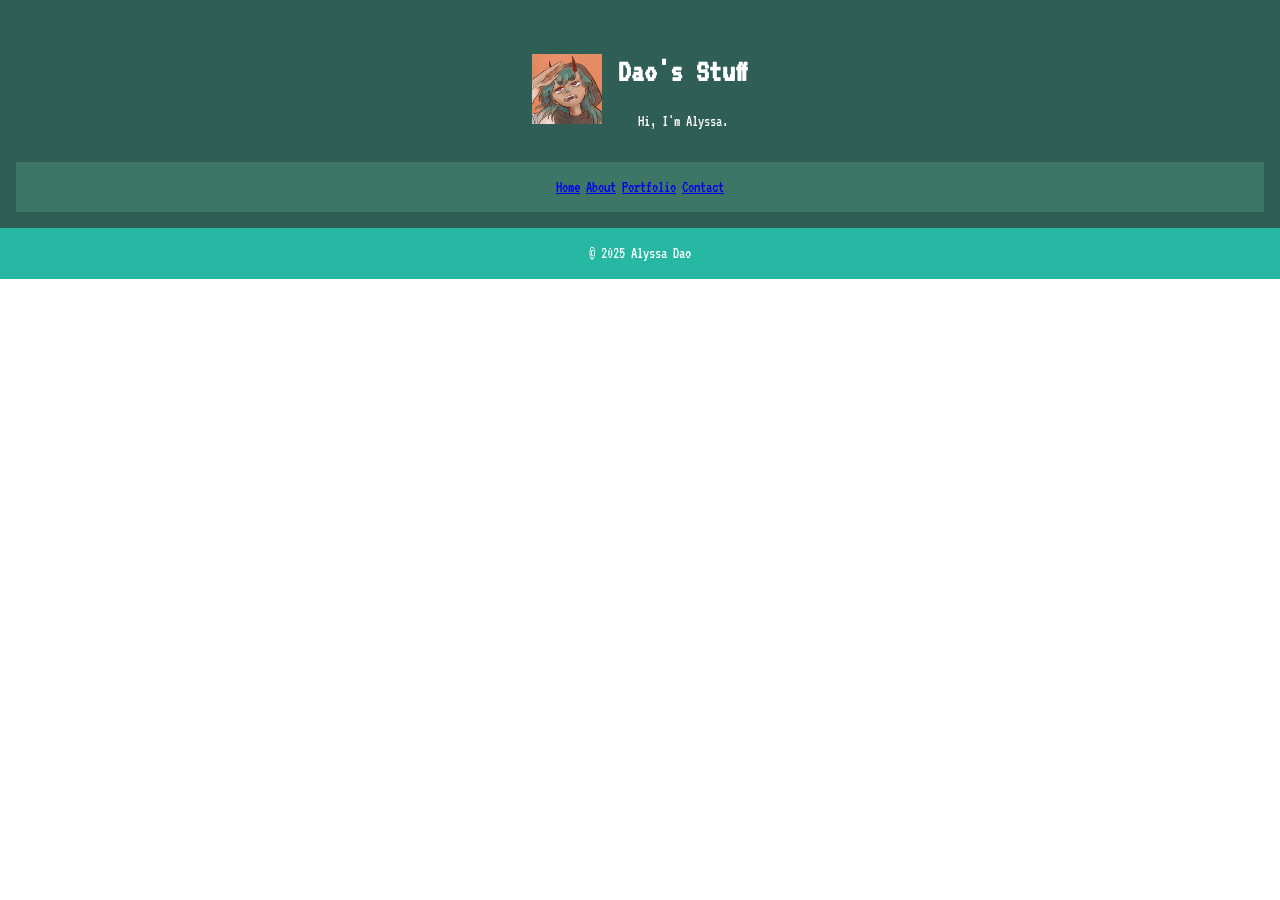
==== about.html @ 9bc63375 "a lot" ====
<!doctype html>
<html class="no-js" lang="en">

<head>
  <meta charset="utf-8">
  <title>Responsive Layouts</title>
  <meta name="description" content="This site will serve as the hub for many sub responsive layouts">
  <meta name="viewport" content="width=device-width, initial-scale=1">

  <meta property="og:title" content="">
  <meta property="og:type" content="">
  <meta property="og:url" content="">
  <meta property="og:image" content="">

  <link rel="manifest" href="site.webmanifest">
  <link rel="icon" href="icon.png">
  <!-- Place favicon.ico in the root directory -->

  <link rel="stylesheet" href="css/normalize.css">
  <link rel="stylesheet" href="css/main.css">

  <meta name="theme-color" content="#fafafa">

  <link rel="preconnect" href="https://fonts.googleapis.com">
  <link rel="preconnect" href="https://fonts.gstatic.com" crossorigin>
  <link href="https://fonts.googleapis.com/css2?family=VT323&display=swap" rel="stylesheet">

  <script>
    document.addEventListener('DOMContentLoaded', () => {
      const menuToggle = document.querySelector('.menu-toggle');
      const menu = document.getElementById('offcanvas-menu');
  
      menuToggle.addEventListener('click', () => {
        const expanded = menuToggle.getAttribute('aria-expanded') === 'true' || false;
        menuToggle.setAttribute('aria-expanded', !expanded);
        menu.classList.toggle('expanded');
      });
    });
  </script>

</head>

<body>
  <header>
    <div class="port-content">
      <img src="./img/logo.jpg" alt="" class="logo">
      <div class="site-text">
        <h1>Dao's Stuff</h1>
        <p>Hi, I'm Alyssa.</p>
      </div>
    </div>
    
    <button class="menu-toggle" aria-expanded="false" aria-controls="offcanvas-menu" aria-label="Toggle navigation menu">Menu</button>
    <nav id="offcanvas-menu" class="menu">
      <a href="./index.html">Home</a>
      <a href="./about.html">About</a>
      <a href="./portfolio.html">Portfolio</a>
      <a href="./contact.html">Contact</a>
    </nav>
  </header>

<div>
  
</div>

  <footer>
    <p>&copy; 2025 Alyssa Dao</p>
  </footer>
  <script src="js/main.js"></script>
</body>

</html>
---- css/main.css ----
html {
    scroll-behavior: smooth;
}

.vt323-regular {
    font-family: "VT323", monospace;
    font-weight: 400;
    font-style: normal;
  }

  header {
    background: #2e5e55;
    color: #fff;
    padding: 1rem;
    text-align: center;
    position: sticky;
    top: 0;
    z-index: 999;
  }

.header-text {
    text-align: center;
}

.port-content {
    display: flex;
    align-items: center;
    gap: 1rem;
    justify-content: center;
    flex-wrap: wrap;
    padding: 1rem;
    background: #2e5e55;
    color: #fff;
}

.logo {
    height: 70px;
    width: auto;
}

@media (max-width: 600px) {
    .port-content {
      flex-direction: column;
      text-align: center;
    }
  }

body {
    font-family: "VT323", monospace;
}

html, body {
    height: 100%;
    margin: 0;
    display: flex;
    flex-direction: column;
  }

  .offcanvas-nav {
    position: relative;
  }

  .menu {
    display: flex;
    justify-content: center;
    align-items: center;
    gap: 2rem;
    background-color: #3d7567;
    padding: 1rem;
    transform: translateX(100%);
    transition: transform 0.3s ease;
  }

  @media (max-width: 768px) {
    .menu {
			flex-direction: column;
            align-items: center;
            display: none;
			padding: 20px;
		}
	}

  .menu.expanded {
    transform: translateX(0);
    display: flex;
  }

  @media (min-width: 768px) {
  .offcanvas-nav {
      display: block;
    }

  .menu {
      display: block;
      position: static;
      width: auto;
      transform: none;
      box-shadow: none;
    }

  .menu.expanded {
    transform: translateX(0);
    display: flex;
  }

  .menu-toggle {
      display: none;
    }
  }

.nav-links {
    list-style: none;
    display: flex;
    gap: 4px;
    padding: 0;
    margin: 0;
}

.navbar {
    display: flex;
    flex-direction: column;
    align-items: center;
    justify-content: center;
    padding: 10px;
  }

.nav-links a:hover {
    color: #9ffcff;
  }

.index-paragraph {
    text-align: center;
    background-color: rgba(146, 172, 172, 0.534);
    margin: auto;
}

.about-content {
    display: flex;
    align-items: center;
    gap: 2rem;
    max-width: 1000px;
    margin: 40px auto;
    padding: 20px;
    flex-wrap: wrap;
}


  .carousel-container {
    max-width: 800px;
    margin: 20px auto;
    position: relative;
    overflow: hidden;
    border-radius: 8px;
    box-shadow: 0 4px 8px rgba(0, 0, 0, 0.2);
  }
  
  .carousel {
    position: relative;
  }
  
  .carousel-images {
    display: flex;
    transition: transform 0.5s ease-in-out;
  }
  
  .carousel-images img {
    width: 100%;
    flex-shrink: 0;
    object-fit: cover;
  }
  
  .carousel-btn {
    position: absolute;
    top: 50%;
    transform: translateY(-50%);
    background-color: rgba(0, 0, 0, 0.5);
    border: none;
    color: white;
    padding: 10px 15px;
    cursor: pointer;
    font-size: 24px;
    z-index: 1;
  }
  
  .carousel-btn.prev {
    left: 10px;
  }
  
  .carousel-btn.next {
    right: 10px;
  }
  
  .carousel-btn:hover {
    background-color: rgba(0, 0, 0, 0.7);
  }
  

  footer {
    background: #27b8a4;
    color: #fff;
    text-align: center;
  }
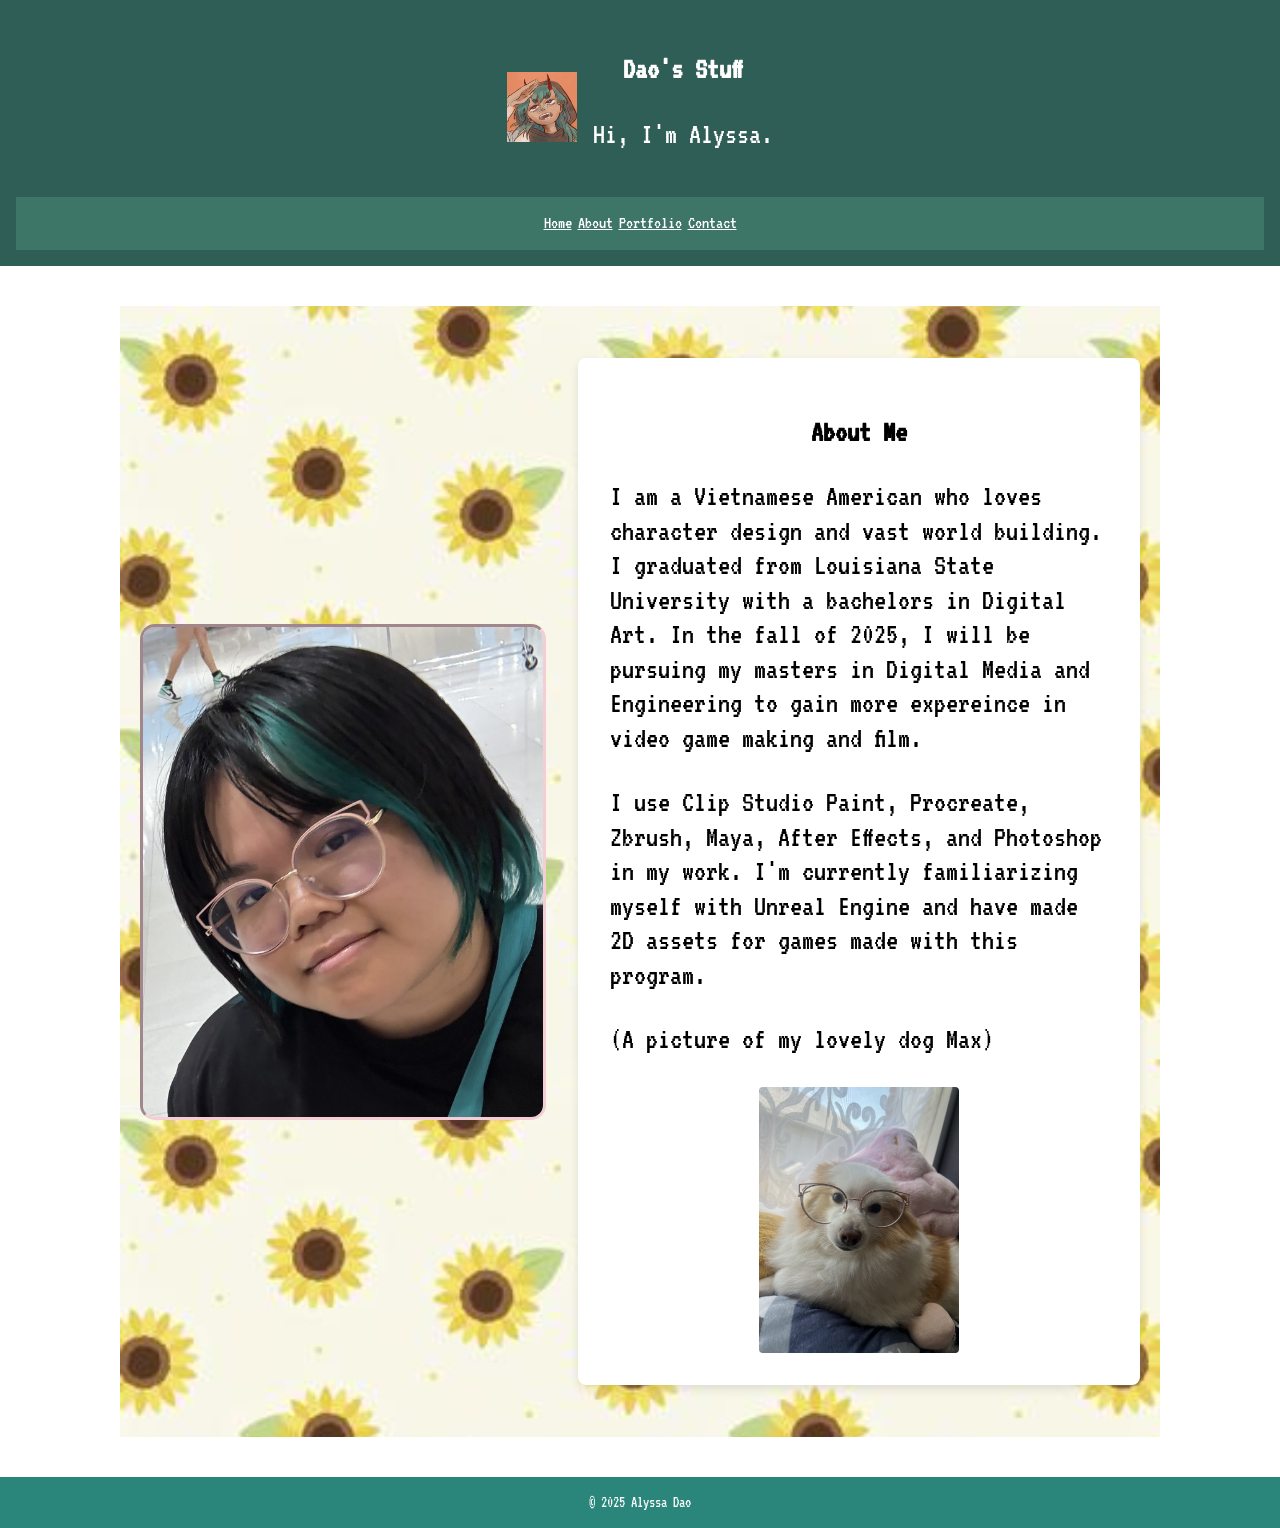
==== commit 288f3f1a: "yay" ====
--- a/about.html
+++ b/about.html
@@ -59,7 +59,15 @@
     </nav>
   </header>
 
-<div>
+<div class="about-content">
+  <img src="./img/me.jpg" alt="image of Alyssa Dao" class="about-img">
+  <div class="about-text">
+<h2>About Me</h2>
+<p>I am a Vietnamese American who loves character design and vast world building. I graduated from Louisiana State University with a bachelors in Digital Art. In the fall of 2025, I will be pursuing my masters in Digital Media and Engineering to gain more expereince in video game making and film.</p>
+<p>I use Clip Studio Paint, Procreate, Zbrush, Maya, After Effects, and Photoshop in my work. I'm currently familiarizing myself with Unreal Engine and have made 2D assets for games made with this program.</p>
+<p>(A picture of my lovely dog Max)</p>
+<img src="./img/max.jpg" alt="my dog Max" class="dog-img">
+  </div>
   
 </div>
 
--- a/css/main.css
+++ b/css/main.css
@@ -7,7 +7,10 @@
     font-weight: 400;
     font-style: normal;
   }
-
+h1, h2, h3 {
+    font-size: 30px;
+    text-align: center;
+}
   header {
     background: #2e5e55;
     color: #fff;
@@ -31,6 +34,7 @@
     padding: 1rem;
     background: #2e5e55;
     color: #fff;
+    font-size: 30px;
 }
 
 .logo {
@@ -70,7 +74,15 @@
     transform: translateX(100%);
     transition: transform 0.3s ease;
   }
-
+  .menu a {
+    color: #ffffff;
+    text-decoration: underline;
+    font-size: 18px;
+  }
+  
+  .menu a:hover {
+    color: #9ffcff;
+  }
   @media (max-width: 768px) {
     .menu {
 			flex-direction: column;
@@ -130,8 +142,9 @@
 
 .index-paragraph {
     text-align: center;
-    background-color: rgba(146, 172, 172, 0.534);
+    background-color: rgba(46, 107, 107, 0.534);
     margin: auto;
+    font-size: 40px;
 }
 
 .about-content {
@@ -142,16 +155,58 @@
     margin: 40px auto;
     padding: 20px;
     flex-wrap: wrap;
-}
-
+    background-image: url(../img/sunflowers.jpeg);
+    background-size:contain
+}
+
+.about-img {
+    width: 100%;
+    max-width: 400px;
+    height: auto;
+    border-radius: 15px;
+    border-style: inset;
+    flex-shrink: 0;
+    border-color: rgb(245, 205, 212);
+}
+
+.about-text {
+    flex: 1;
+    min-width: 250px;
+    font-size: 30px;
+    background-color: rgb(255, 255, 255);
+    padding: 2rem;
+    margin: 2rem auto;
+    max-width: 800px;
+    border-radius: 8px;
+    box-shadow: 0 4px 10px rgba(0, 0, 0, 0.1);
+}
+
+@media (max-width: 768px) {
+    .about-content {
+      flex-direction: column;
+      text-align: center;
+    }
+  
+    .about-text {
+      padding-top: 20px;
+    }
+  }
+
+.dog-img {
+    width: 200px;
+    height: auto;
+    border-radius: 4px;
+    display: block;
+    margin: 1rem auto 0 auto;
+}
 
   .carousel-container {
     max-width: 800px;
     margin: 20px auto;
     position: relative;
-    overflow: hidden;
-    border-radius: 8px;
-    box-shadow: 0 4px 8px rgba(0, 0, 0, 0.2);
+    overflow: visible;
+    border-radius: 8px;
+    box-shadow: 0 4px 8px rgba(146, 87, 151, 0.2);
   }
   
   .carousel {
@@ -193,10 +248,147 @@
   .carousel-btn:hover {
     background-color: rgba(0, 0, 0, 0.7);
   }
-  
+
+  .portfolio-button {
+    text-align: center;
+    margin: 30px 0;
+  }
+  
+  .btn {
+    background-color: #3d7567;
+    color: #fff;
+    padding: 12px 24px;
+    text-decoration: none;
+    border: none;
+    border-radius: 6px;
+    font-size: 18px;
+    font-family: "VT323", monospace;
+    cursor: pointer;
+    transition: background-color 0.3s ease;
+  }
+  
+  .btn:hover {
+    background-color: #2a5c51;
+  }
+  
+  .image-row {
+    display: flex;
+    justify-content: center;
+    align-items: flex-start;
+    gap: 1.5rem;
+    flex-wrap: wrap;
+    padding: 20px;
+  }
+  
+  .image-item {
+    text-align: center;
+    cursor: pointer;
+  }
+  
+  .image-item img {
+    width: 300px;
+    height: auto;
+    border-radius: 8px;
+    transition: transform 0.3s ease;
+  }
+  
+  .image-item img:hover {
+    transform: scale(1.05);
+  }
+  
+  .image-item figcaption {
+    margin-top: 8px;
+    font-size: 14px;
+    color: #444;
+  }
+
+  .lightbox {
+    display: none;
+    position: fixed;
+    z-index: 999;
+    top: 0; left: 0;
+    width: 100%;
+    height: 100%;
+    background: rgba(0,0,0,0.8);
+    justify-content: center;
+    align-items: center;
+  }
+  
+  .lightbox-content {
+    max-width: 90%;
+    max-height: 90%;
+    border-radius: 8px;
+  }
+  
+  .close-lightbox {
+    position: absolute;
+    top: 20px;
+    right: 30px;
+    color: #fff;
+    font-size: 30px;
+    cursor: pointer;
+  }
+
+/* contact stuff */
+
+.contact-section {
+    padding: 2rem;
+    max-width: 600px;
+    margin: 0 auto;
+    background: #f9f9f9;
+    border-radius: 8px;
+    box-shadow: 0 4px 6px rgba(0, 0, 0, 0.1);
+  }
+  
+  .contact-section h2 {
+    text-align: center;
+    margin-bottom: 1rem;
+  }
+  
+  .contact-form {
+    display: flex;
+    flex-direction: column;
+    gap: 1.5rem;
+  }
+  
+  .form-group {
+    display: flex;
+    flex-direction: column;
+    gap: 0.5rem;
+  }
+  
+  input[type="text"],
+  input[type="email"],
+  textarea {
+    padding: 0.8rem;
+    font-size: 1rem;
+    border: 1px solid #ddd;
+    border-radius: 5px;
+    width: 100%;
+    box-sizing: border-box;
+  }
+  
+  textarea {
+    resize: vertical;
+  }
+  
+  button {
+    padding: 1rem;
+    background-color: #27b8a4;
+    color: #fff;
+    border: none;
+    border-radius: 5px;
+    cursor: pointer;
+    font-size: 1rem;
+    transition: background-color 0.3s ease;
+  }
+  
+  button:hover {
+    background-color: #1a9f8e;
+  }
 
   footer {
-    background: #27b8a4;
+    background: #2a867a;
     color: #fff;
     text-align: center;
   }
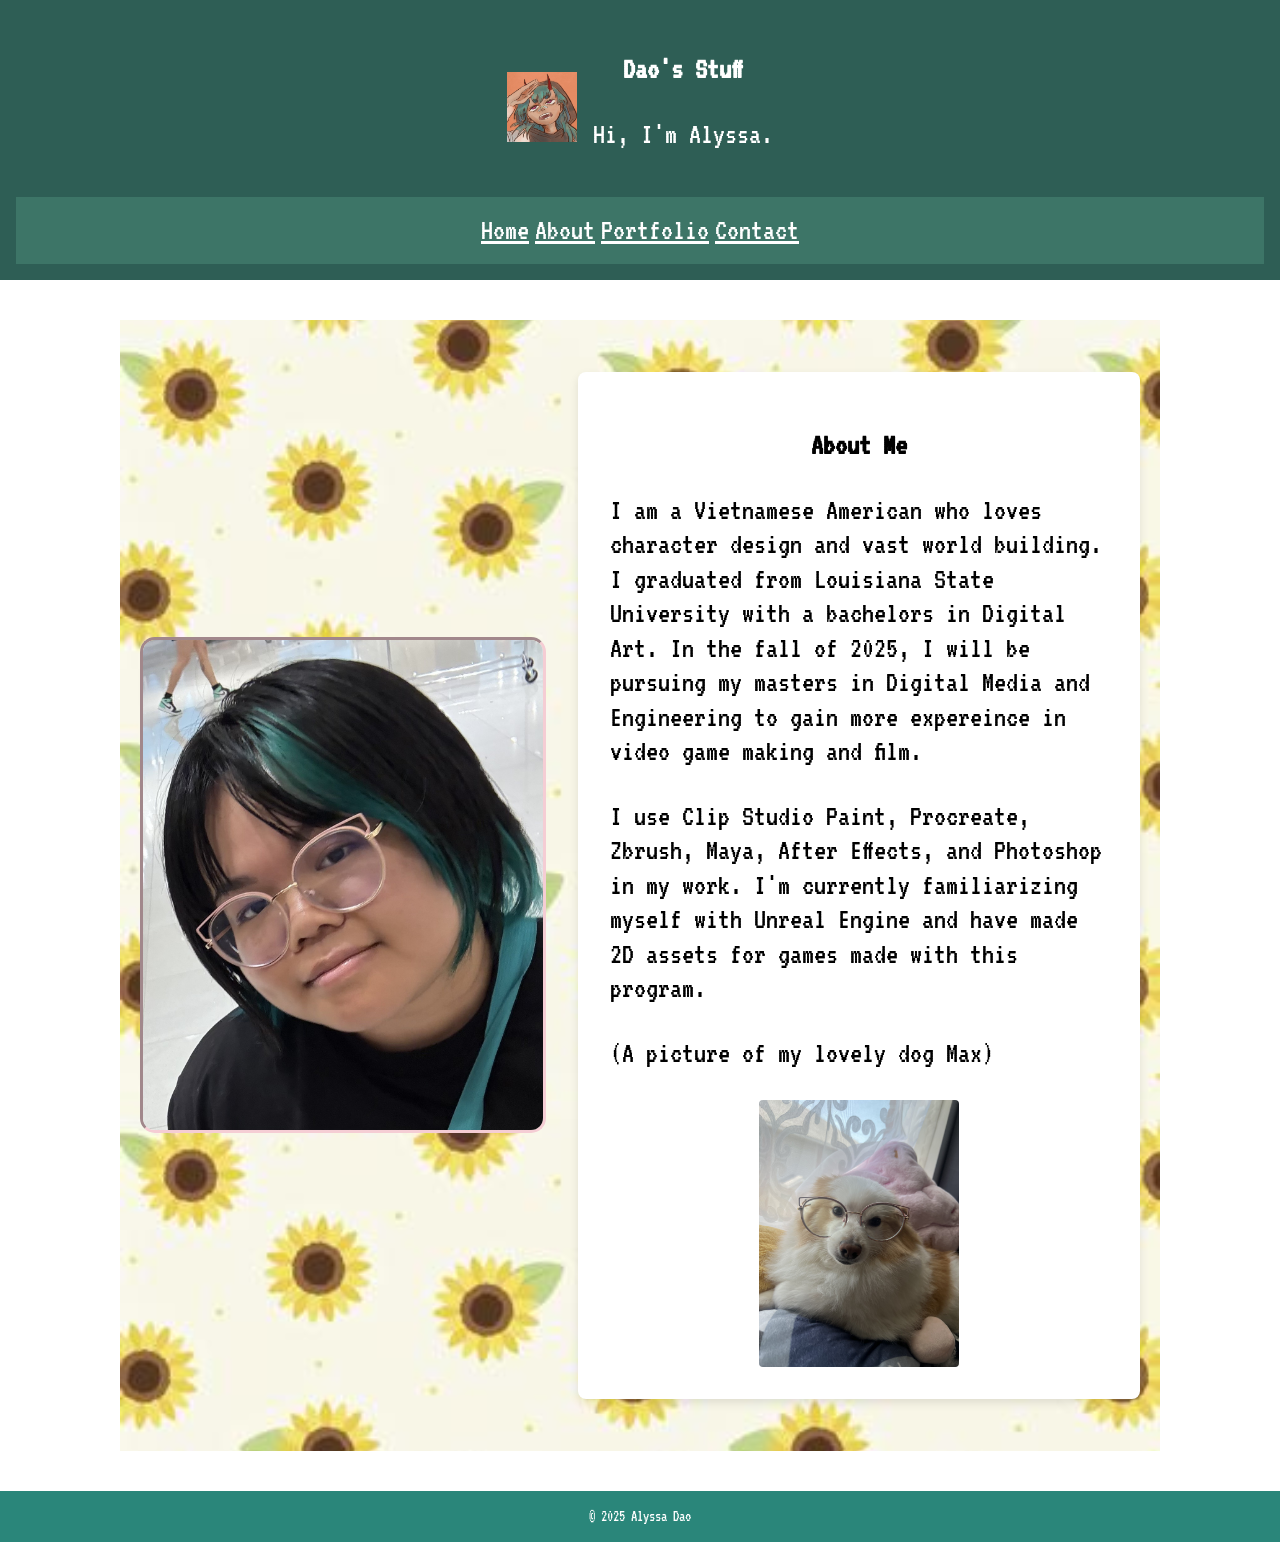
==== commit 1f447a8f: "yer" ====
--- a/about.html
+++ b/about.html
@@ -3,8 +3,8 @@
 
 <head>
   <meta charset="utf-8">
-  <title>Responsive Layouts</title>
-  <meta name="description" content="This site will serve as the hub for many sub responsive layouts">
+  <title>Dao's Stuff</title>
+  <meta name="description" content="Dao's Portfolio Site">
   <meta name="viewport" content="width=device-width, initial-scale=1">
 
   <meta property="og:title" content="">
@@ -13,8 +13,7 @@
   <meta property="og:image" content="">
 
   <link rel="manifest" href="site.webmanifest">
-  <link rel="icon" href="icon.png">
-  <!-- Place favicon.ico in the root directory -->
+  <link rel="icon" href="./img/logo.jpg">
 
   <link rel="stylesheet" href="css/normalize.css">
   <link rel="stylesheet" href="css/main.css">
--- a/css/main.css
+++ b/css/main.css
@@ -77,7 +77,7 @@
   .menu a {
     color: #ffffff;
     text-decoration: underline;
-    font-size: 18px;
+    font-size: 30px;
   }
   
   .menu a:hover {
